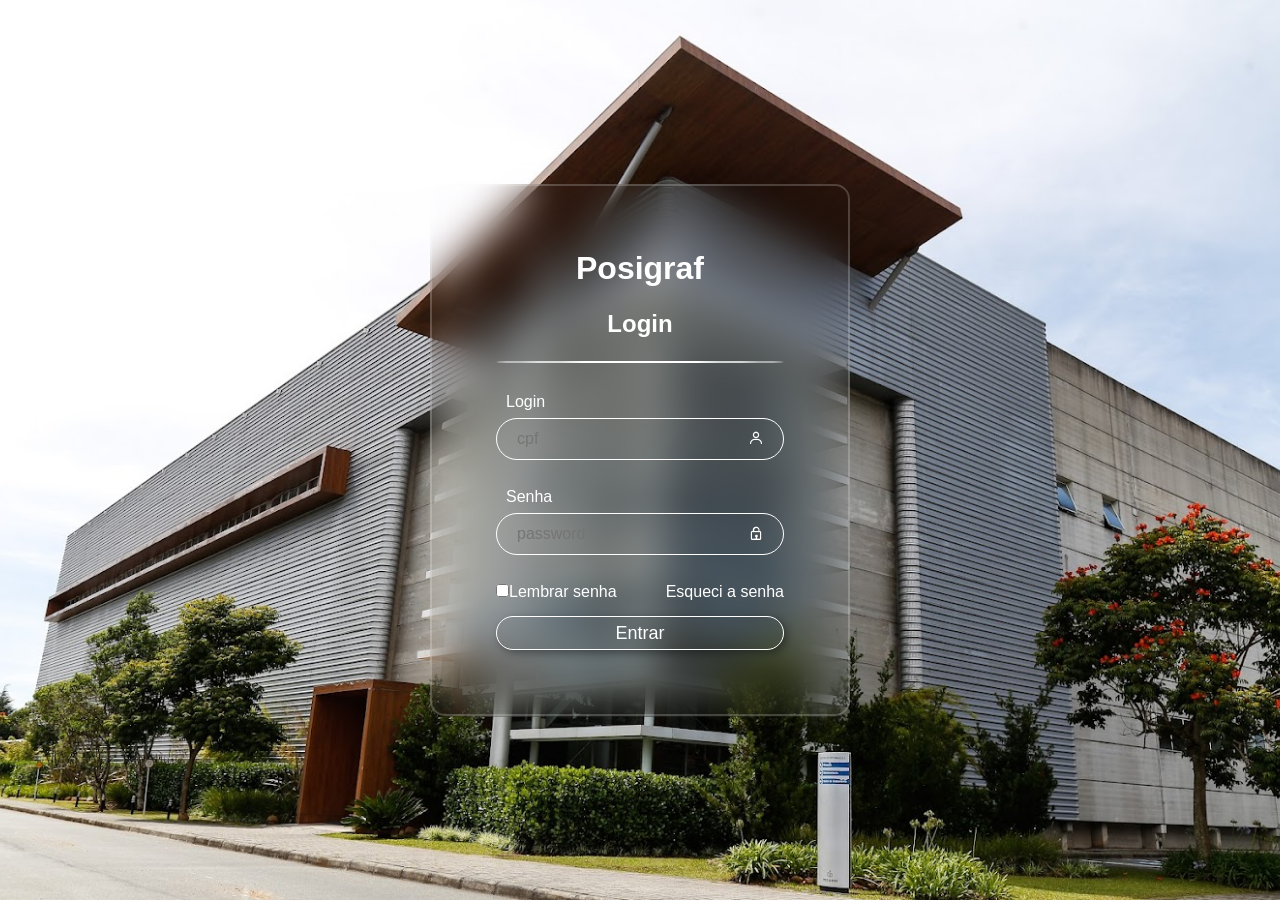
==== index.html @ bca5a7d2 "commit inicial - login html css" ====
<!DOCTYPE html>
<html lang="pt-br">
<head>
    <meta charset="UTF-8">
    <meta name="viewport" content="width=device-width, initial-scale=1.0">
    <title>Posigraf</title>
    <link rel="stylesheet" href="style.css">
    <link href='https://unpkg.com/boxicons@2.1.4/css/boxicons.min.css' rel='stylesheet'>
</head>
<body>
    <div class="wrapper">
        <form action="">
            <div class="header">
                <h1>Posigraf</h1>
                <h2>Login</h2>
            </div>

            <hr>

            <div class="login">
                <p>Login</p>
                <input type="text" name="" placeholder="cpf" id="">
                <i class="bx bx-user"></i>
            </div>

            <div class="login">
                <p>Senha</p>
                <input type="password" name="" placeholder="password" id="">
                <i class="bx bx-lock">  </i>
            </div>

            <div class="foot">
                <label><input type="checkbox" id="">Lembrar senha</label>
                <a href="https://www.google.com.br">Esqueci a senha</a>
                
            </div>

            <div class="foot-b">
                <button>Entrar</button>
            </div>

        </form>
    </div>    
</body>
</html>
---- style.css ----
*{
    margin: 0;
    padding: 0;
    box-sizing: border-box;
    font-family: Arial, Helvetica, sans-serif;
    color: white;
}

body{
    display: flex;
    justify-content: center;
    align-items: center;
    min-height: 100vh;
    background-image: url('posigraf.png');
    background-size: cover;
    background-position: center;
}

.wrapper{
    background: transparent;
    backdrop-filter: blur(20px);
    border: rgba(255, 255, 255, .2) 2px solid;
    border-radius: 15px;
    padding: 5%;
    width: 420px;
}

h1, h2{
    text-align: center;
    margin: 0%;
}

h2{
    margin: 8%;
}


.login{
    width: 100%;
    height: 50px;
    margin: 30px 0;
    position: relative;
    padding: 0 0 65px 0;
}

.login input{
    outline: none;
    border: none;
    border: white 1px solid;
    border-radius: 46px;
    background: transparent;
    height: 100%;
    width: 100%;
    margin: 2px 0 15px 0;
    font-size: 16px;
    padding: 20px 45px 20px 20px;
}

.login p{
    padding: 0 0 0 0;
    font-size: 16px;
    position: relative;
    left: 5px;
    margin: 15px 0 5px 5px;
}

.foot a{
    color: #fff;
    text-decoration: none;
}

.foot a:hover{
    color: #fff;
    text-decoration: underline;
}

.login i{
    position: absolute;
    right: 20px;
    top: 70%;
    transform: translateY(-50%);
}

.foot{
    display: flex;
    justify-content: space-between;
}

hr{
    border: none;
    border: white solid 1px;
    border-radius: 100%;
}

button{
    width: 100%;
    background-color: transparent;
    padding: 2%;
    font-size: 18px;
    border: none;
    outline: none;
    border: 1px solid white;
    border-radius: 40px;
    margin: 15px 0px 0px 0px;
    box-shadow: 3px 3px 8px rgba(0, 0, 0, 0.375);
}

button:hover{
    cursor: pointer;
}
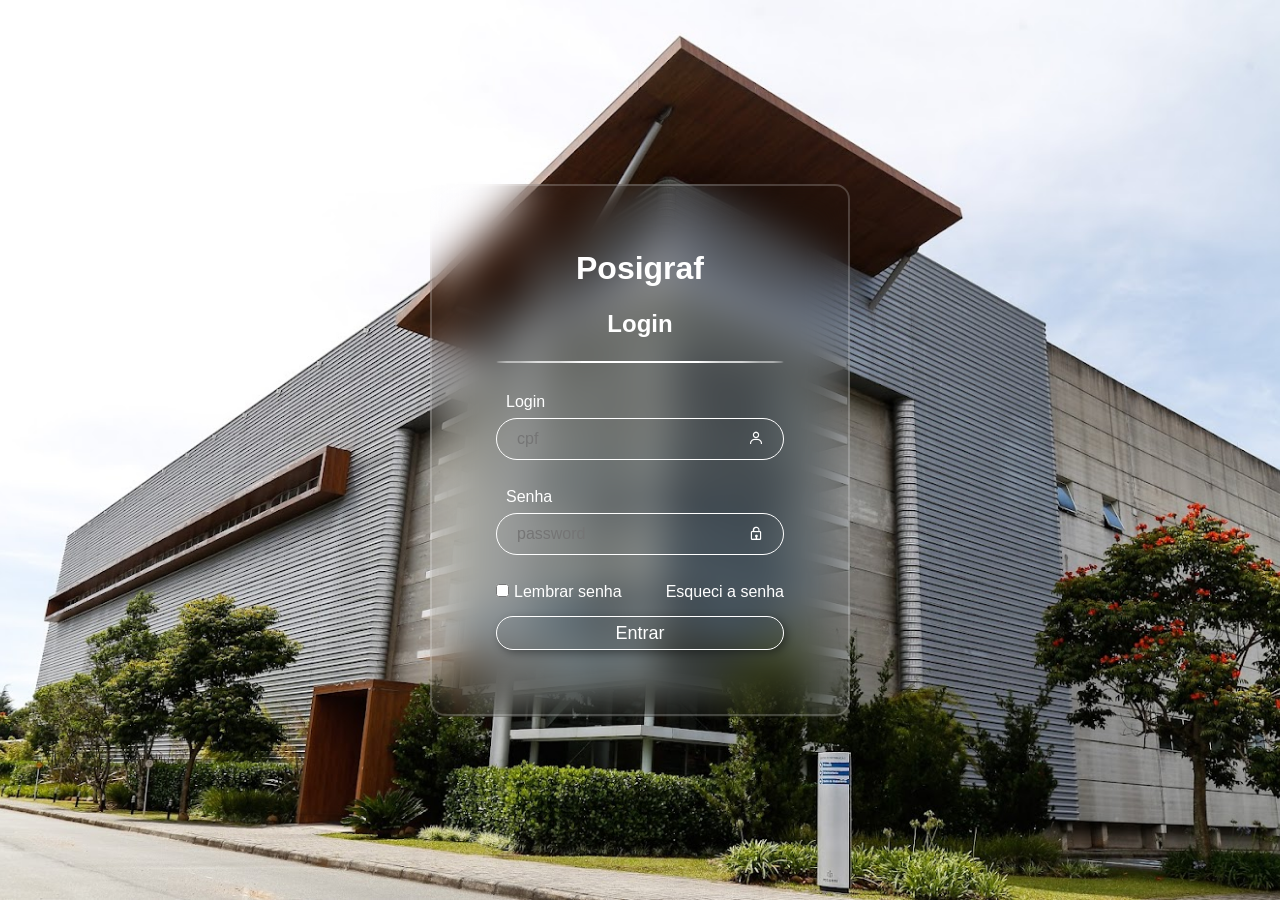
==== commit ad30b4c4: "checkbox fix color and margin" ====
--- a/index.html
+++ b/index.html
@@ -30,7 +30,7 @@
             </div>
 
             <div class="foot">
-                <label><input type="checkbox" id="">Lembrar senha</label>
+                <label><input type="checkbox" id="checkbox">Lembrar senha</label>
                 <a href="https://www.google.com.br">Esqueci a senha</a>
                 
             </div>
--- a/style.css
+++ b/style.css
@@ -107,4 +107,9 @@
 
 button:hover{
     cursor: pointer;
-}+}
+
+#checkbox{
+    margin: 0 5px 0 0;
+    accent-color: white;
+}
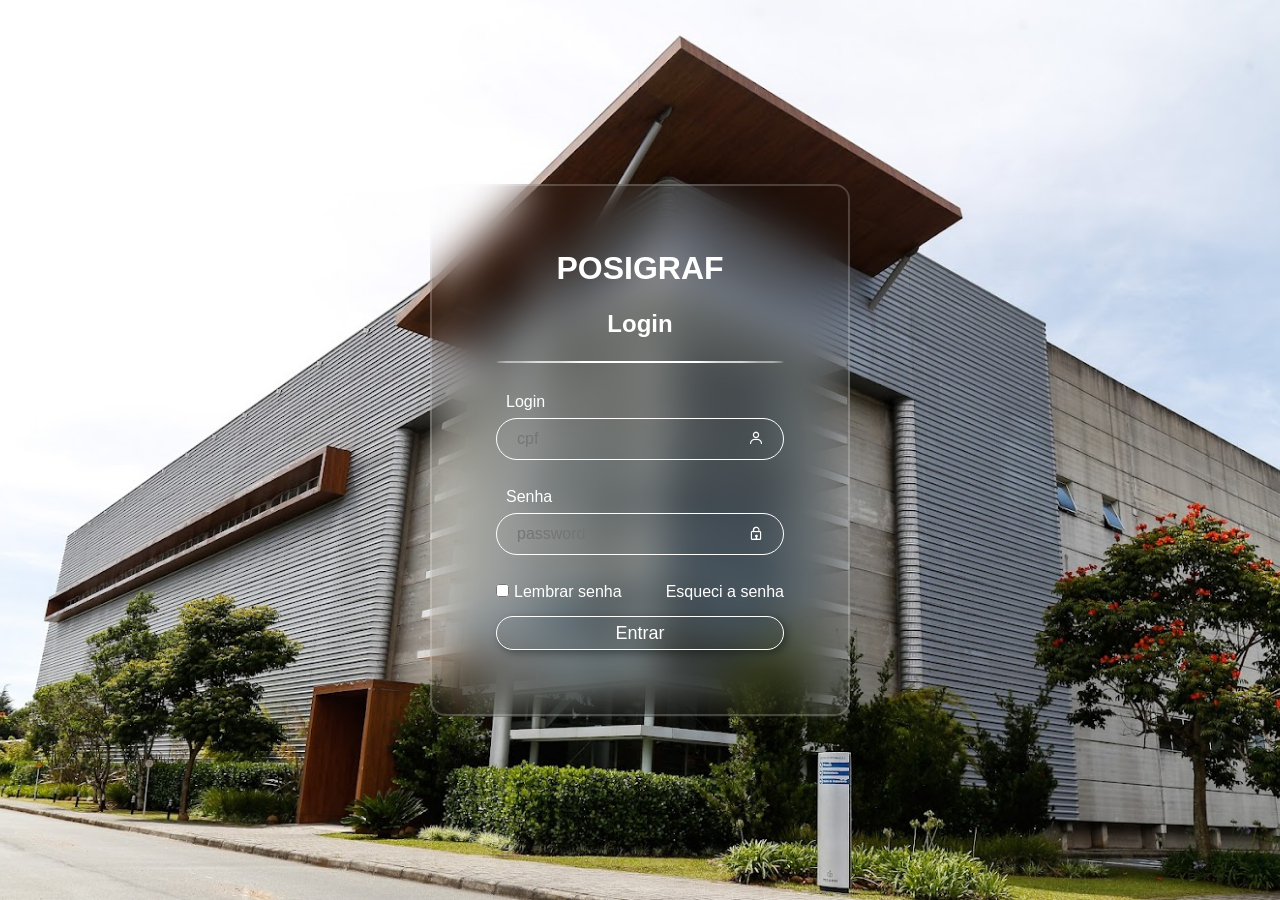
==== commit 759abbed: "minor fix" ====
--- a/index.html
+++ b/index.html
@@ -3,7 +3,7 @@
 <head>
     <meta charset="UTF-8">
     <meta name="viewport" content="width=device-width, initial-scale=1.0">
-    <title>Posigraf</title>
+    <title>POSIGRAF</title>
     <link rel="stylesheet" href="style.css">
     <link href='https://unpkg.com/boxicons@2.1.4/css/boxicons.min.css' rel='stylesheet'>
 </head>
@@ -11,7 +11,7 @@
     <div class="wrapper">
         <form action="">
             <div class="header">
-                <h1>Posigraf</h1>
+                <h1>POSIGRAF</h1>
                 <h2>Login</h2>
             </div>
 
--- a/style.css
+++ b/style.css
@@ -113,3 +113,7 @@
     margin: 0 5px 0 0;
     accent-color: white;
 }
+
+/* #checkbox:hover{
+    adicionar hover para saber q selecionou    
+} */
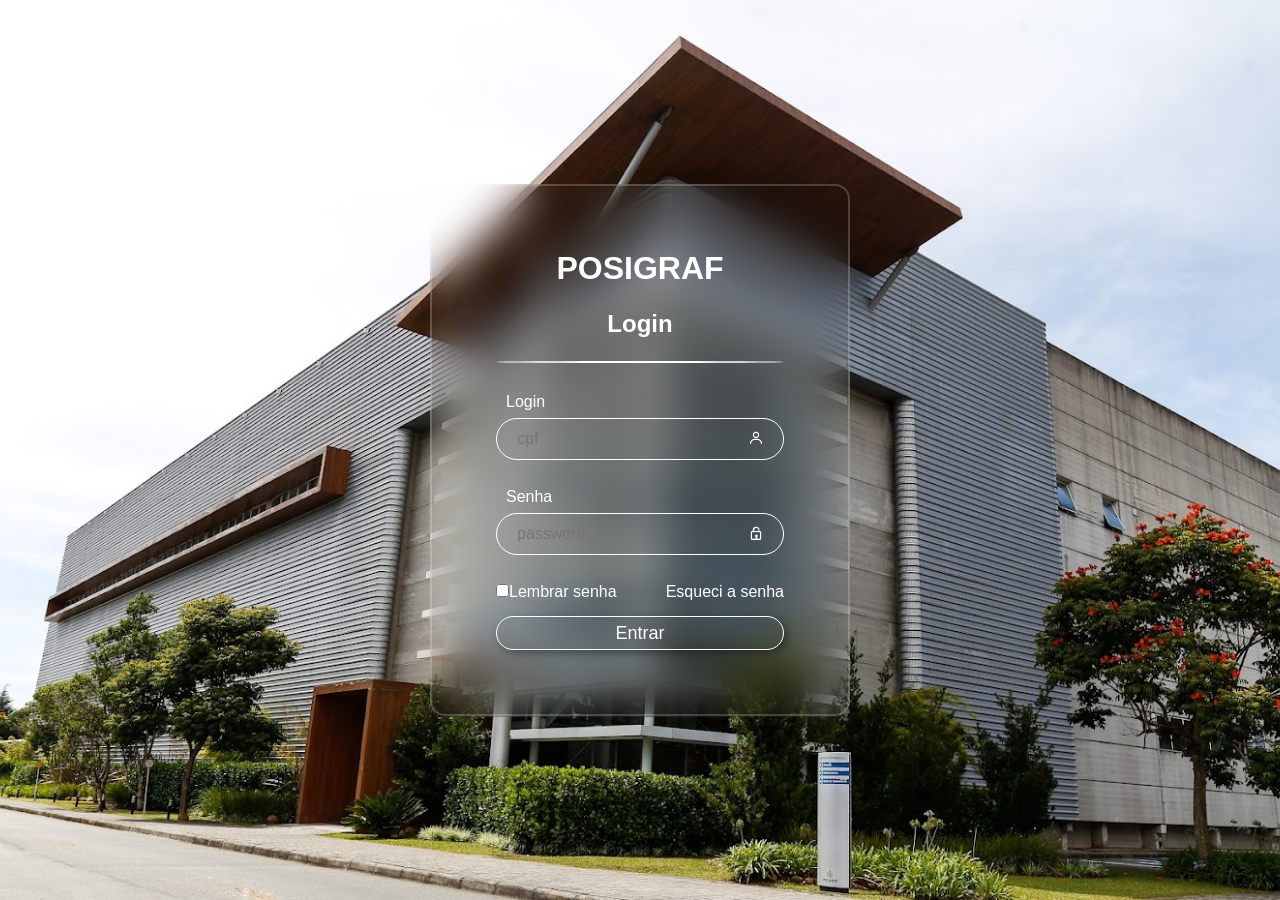
==== commit bcd32d85: "lembrar senha adicionado" ====
--- a/index.html
+++ b/index.html
@@ -6,10 +6,11 @@
     <title>POSIGRAF</title>
     <link rel="stylesheet" href="style.css">
     <link href='https://unpkg.com/boxicons@2.1.4/css/boxicons.min.css' rel='stylesheet'>
+
 </head>
 <body>
     <div class="wrapper">
-        <form action="">
+        <form onsubmit="fazerLogin(); return false;">
             <div class="header">
                 <h1>POSIGRAF</h1>
                 <h2>Login</h2>
@@ -19,27 +20,28 @@
 
             <div class="login">
                 <p>Login</p>
-                <input type="text" name="" placeholder="cpf" id="">
+                <input type="text" placeholder="cpf" id="inputCPF">
                 <i class="bx bx-user"></i>
             </div>
 
             <div class="login">
                 <p>Senha</p>
-                <input type="password" name="" placeholder="password" id="">
+                <input type="password" placeholder="password" id="inputSenha">
                 <i class="bx bx-lock">  </i>
             </div>
 
             <div class="foot">
-                <label><input type="checkbox" id="checkbox">Lembrar senha</label>
+                <label><input type="checkbox" id="lembrarsenha">Lembrar senha</label>
                 <a href="https://www.google.com.br">Esqueci a senha</a>
                 
             </div>
 
             <div class="foot-b">
-                <button>Entrar</button>
+                <button type="button" onclick="fazerLogin()">Entrar</button>
             </div>
 
         </form>
     </div>    
 </body>
+<script src="script.js"></script>
 </html>
